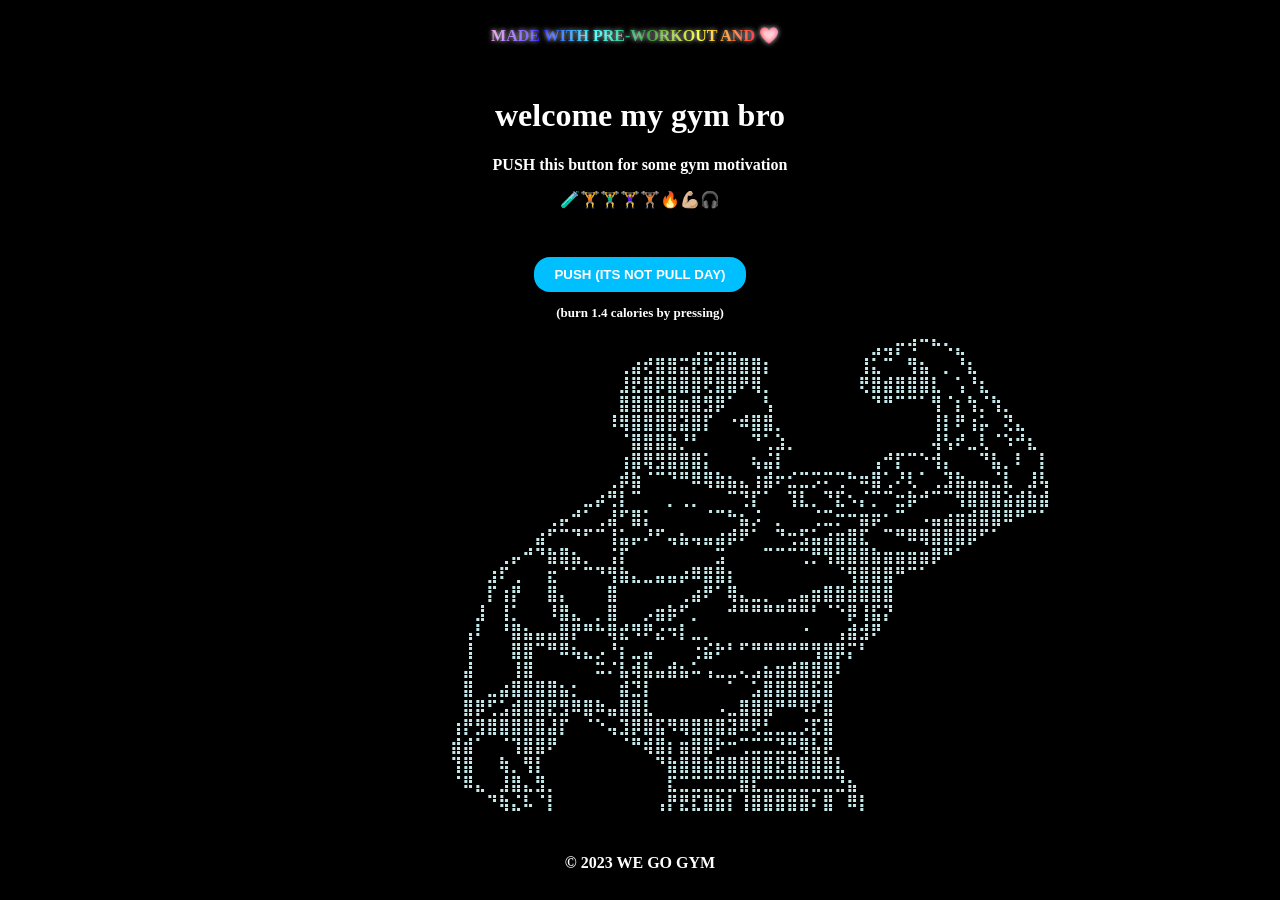
==== index.html @ 3863baf0 "fsd" ====
<!DOCTYPE html>
<html lang="en">
<head>
    <meta charset="UTF-8">
    <meta name="viewport" content="width=device-width, initial-scale=1.0">
    <title>Responsive Website</title>
    <link rel="stylesheet" href="styles.css">
</head>
<body>
    <header>
        <nav>
            <ul>
                <li>  <span class="animation">MADE WITH PRE-WORKOUT AND 💖</span></li>

            </ul>
        </nav>
    </header>

    <main>
        <h1>welcome my gym bro</h1>
        <p>PUSH this button for some gym motivation</p>
        <p>🧪🏋️🏋️‍♂️🏋️‍♀️🏋🏽🔥💪🏼🎧</p>
        <button id="demoButton">PUSH (ITS NOT PULL DAY)</button>

      
        <p style="font-size: small;">(burn 1.4 calories by pressing)</p>

        <p id="art" style="color:rgb(196, 232, 233);width: 30%; align-content: left; top:auto; margin-left: auto; margin-right: auto; ">⠀⠀⠀⠀⠀⠀⠀⠀⠀⠀⠀⠀⠀⠀⠀⠀⠀⠀⠀⠀⢀⣀⣀⣀⠀⠀⠀⠀⠀⠀⠀⠀⠀⠀⠀⣠⢤⡖⠺⠉⠓⠢⣄⠀⠀⠀⠀⠀⠀⠀
⠀⠀⠀⠀⠀⠀⠀⠀⠀⠀⠀⠀⠀⠀⢀⣴⢞⣿⣿⣭⣟⣯⣾⣿⣿⣿⡆⠀⠀⠀⠀⠀⠀⠀⢸⣅⠉⠀⢻⣦⠀⡀⠘⣆⠀⠀⠀⠀⠀⠀
⠀⠀⠀⠀⠀⠀⠀⠀⠀⠀⠀⠀⠀⠀⣸⣟⣿⡿⣿⣿⣿⢟⣿⣿⠟⢿⡀⠀⠀⠀⠀⠀⠀⠀⢟⣿⣾⣿⣿⣿⣇⠀⢡⠘⣆⠀⠀⠀⠀⠀
⠀⠀⠀⠀⠀⠀⠀⠀⠀⠀⠀⠀⠀⠀⣿⣿⣿⣿⣿⣶⣿⣻⡿⠁⠀⠀⢣⠀⠀⠀⠀⠀⠀⠀⠀⠙⠛⠉⠉⠁⢻⠈⡆⢳⡈⢳⡀⠀⠀⠀
⠀⠀⠀⠀⠀⠀⠀⠀⠀⠀⠀⠀⠀⠸⢿⣿⣿⣿⣿⣽⣿⡏⠀⠐⠾⣿⣿⡀⠀⠀⠀⠀⠀⠀⠀⠀⠀⠀⠀⠀⢸⡇⠟⢰⡥⠀⢝⣄⠀⠀
⠀⠀⠀⠀⠀⠀⠀⠀⠀⠀⠀⠀⠀⠀⠈⣿⣿⣿⣷⡘⠃⠀⠀⠀⠀⠙⢁⣱⡀⠀⠀⠀⠀⠀⠀⠀⠀⠀⠀⠀⢼⢣⠞⣀⢇⠈⠱⠚⣆⠀
⠀⠀⠀⠀⠀⠀⠀⠀⠀⠀⠀⠀⠀⠀⢰⣿⢿⣻⣿⣿⣿⡅⠀⠀⠀⢦⣬⡇⠀⠀⠀⠀⠀⠀⠀⢠⠚⡏⠉⠑⢺⡄⠀⠀⠙⣧⡀⠇⠀⡇
⠀⠀⠀⠀⠀⠀⠀⠀⠀⠀⠀⠀⠀⢀⡾⣷⠈⠉⠙⠛⠿⢿⣷⣦⣄⢰⣾⠖⣊⣉⡩⠍⢉⠓⠶⣿⢁⠜⢇⠁⢀⣹⣷⣤⣤⣈⣇⠀⣸⢧
⠀⠀⠀⠀⠀⠀⠀⠀⠀⠀⠀⣀⡴⢛⡇⠉⠀⠀⡀⢀⡀⠀⠀⠉⢙⡏⠁⠀⢹⣇⡀⠙⣏⠢⡌⡉⠉⣒⡷⠚⠉⠉⢻⣿⣿⣿⣵⣾⣷⣾
⠀⠀⠀⠀⠀⠀⠀⠀⢀⡤⠚⠁⢀⣼⠋⣿⡅⠀⠀⠀⠀⠈⠉⠓⣦⡨⠀⡀⠀⠀⢈⣉⡒⠒⣶⡶⠂⠉⠀⠠⣤⣴⣶⣾⣿⣿⠿⠛⠉⠁
⠀⠀⠀⠀⠀⠀⠀⣴⠋⠉⠙⠋⠉⢸⣥⡤⠜⠋⢤⣦⢤⣤⣴⡾⠟⠁⠀⠙⢒⣫⣥⣴⣶⣿⣏⠀⠉⠛⠿⢿⣿⣿⣿⡿⠋⠁⠀⠀⠀⠀
⠀⠀⠀⠀⢀⡤⠚⠙⣷⣿⣦⡀⠀⢨⡏⠀⠀⠀⠀⠀⠀⠀⣩⠀⠀⠀⠉⠉⠉⢉⡛⢻⣿⣿⣿⣷⣶⣶⣶⣶⡿⠛⠁⠀⠀⠀⠀⠀⠀⠀
⠀⠀⠀⣰⠏⢀⠀⠀⣖⠈⠁⠉⠙⢻⣷⣄⣀⣤⣤⡴⠿⣿⣿⡆⠀⠀⠀⠀⠀⠀⠀⠀⠈⢻⣿⣿⣿⠛⠉⠁⠀⠀⠀⠀⠀⠀⠀⠀⠀⠀
⠀⠀⠀⡏⢰⡟⠀⠀⣿⡄⠀⠀⠀⣿⠀⠀⠀⠀⠀⢀⣴⠟⠁⢿⣄⣀⡀⠀⣀⣤⣶⣿⣿⣾⣿⣿⣿⠀⠀⠀⠀⠀⠀⠀⠀⠀⠀⠀⠀⠀
⠀⠀⣸⠀⢸⡁⠀⠀⠸⣿⣄⠀⡀⣿⠀⠀⡠⣶⡷⠋⡀⠀⠀⠚⠛⠛⠛⠛⠛⠛⠃⠈⠑⡿⢸⣯⡝⠀⠀⠀⠀⠀⠀⠀⠀⠀⠀⠀⠀⠀
⠀⢠⠇⠀⠘⣿⣦⣤⣤⣿⡟⠛⠓⢿⣞⠻⠟⣔⠲⡇⣀⡀⠀⠀⠀⠀⠀⠀⠀⠐⠀⠀⢠⣾⣺⠟⠀⠀⠀⠀⠀⠀⠀⠀⠀⠀⠀⠀⠀⠀
⠀⢸⠀⠀⠀⣿⣿⠉⠛⠿⢦⣄⡠⠘⡆⣀⣤⠀⠀⠀⢐⣮⠗⠃⠋⠛⠛⠛⠛⠛⢻⣿⡿⡍⠃⠀⠀⠀⠀⠀⠀⠀⠀⠀⠀⠀⠀⠀⠀⠀
⠀⣼⠀⠀⠀⢸⣿⠀⠀⠀⠀⠀⠭⠌⣧⢾⣧⣤⣾⣦⠥⢠⣀⣀⢄⣠⣦⣶⣾⣿⣿⣿⠇⠀⠀⠀⠀⠀⠀⠀⠀⠀⠀⠀⠀⠀⠀⠀⠀⠀
⠀⣿⠀⣀⣴⣿⣿⣿⣿⣦⡂⠀⠀⠀⣾⣙⡇⠀⠀⠀⠀⠀⠀⠁⠀⣡⣿⣿⣿⣿⣯⣿⠀⠀⠀⠀⠀⠀⠀⠀⠀⠀⠀⠀⠀⠀⠀⠀⠀⠀
⠀⣿⡿⢋⣡⣾⣿⣿⣟⣻⠿⣿⠷⣤⣿⣿⣇⠀⠀⠀⠀⠀⠠⣀⣿⣿⣿⠛⠛⠻⠏⣿⠀⠀⠀⠀⠀⠀⠀⠀⠀⠀⠀⠀⠀⠀⠀⠀⠀⠀
⢰⡟⣻⣿⣿⣿⣿⣿⣼⡏⠀⠈⠑⢤⣹⡿⣿⣯⠻⢿⣿⣿⣿⣽⠿⢟⣃⣀⣀⡨⣏⣿⠀⠀⠀⠀⠀⠀⠀⠀⠀⠀⠀⠀⠀⠀⠀⠀⠀⠀
⣾⣾⠁⠀⠈⢹⣿⣿⠟⠀⠀⠀⠀⠀⠈⠛⢾⣿⡆⣶⣿⣿⠗⠒⢉⣉⣉⣙⣛⢿⣧⡿⠀⠀⠀⠀⠀⠀⠀⠀⠀⠀⠀⠀⠀⠀⠀⠀⠀⠀
⢹⣿⠀⠀⢷⡀⢻⡇⠀⠀⠀⠀⠀⠀⠀⠀⠀⠙⣷⣿⣿⣷⣿⣿⣿⣿⣿⣟⣿⣿⣿⣿⣇⠀⠀⠀⠀⠀⠀⠀⠀⠀⠀⠀⠀⠀⠀⠀⠀⠀
⠈⠿⣄⠀⣸⣿⣄⣻⡀⠀⠀⠀⠀⠀⠀⠀⠀⠀⣏⣉⣉⣉⣉⣉⣿⣏⣉⣉⣉⣉⣉⣉⣙⣦⠀⠀⠀⠀⠀⠀⠀⠀⠀⠀⠀⠀⠀⠀⠀⠀
⠀⠀⠀⠙⢷⣌⠧⠈⡇⠀⠀⠀⠀⠀⠀⠀⠀⢠⡟⣟⣏⣿⣷⡇⢸⣿⣿⣿⣿⣿⠆⣿⠀⠿⡇⠀⠀⠀⠀⠀⠀⠀⠀⠀⠀⠀⠀⠀⠀⠀</p>
    </main>

    <footer>
        <p>&copy; 2023 WE GO GYM</p>
    </footer>

    <script src="script.js"></script>
</body>
</html>
---- styles.css ----
/* Basic Styling */
body {
    /* set Brush Script MT as the default font family */
    font-family: "Brush Script MT", cursive;
    font-weight: bold;
    color: white;
    margin: 0;
    padding: 0;
    background-color: black;
}
/* Add or update in your styles.css */

/* Add or update in your styles.css */
.number {
    position: absolute;
    opacity: 0;
    transition: opacity 0.5s ease-out, transform 1s ease-out;
    font-size: 20px;
    font-weight: bold;
}

.number.fade-in {
    opacity: 1;
    transform: translateY(-20px);
}

.number.fade-out {
    opacity: 0;
    transform: translateY(-40px);
}
.text-animation {
    position: absolute;
    top: 50%;
    left: 50%;
    transform: translate(-50%, -50%);
    font-size: 0;
    opacity: 0;
    transition: opacity 0.5s ease-out, font-size 1s ease-out;
    text-align: center;
}

.fade-in-out {
    animation: fadeInOut 3s forwards;
}


@keyframes fadeInOut {
    0% { opacity: 0; font-size: 50px; }
    25% { opacity: 1; font-size: 30px; }
    75% { opacity: 1; font-size: 30px; }
    100% { opacity: 0; font-size: 50px; }
}

.t-animation {
    animation: tAnimation 2s infinite;
}

@keyframes tAnimation {
    0%, 20% { content: "T"; }
    40% { content: "TT"; }
    60% { content: "TTT"; }
    80% { content: "TTTT"; }
    100% { content: "TTTTT"; }
}


video {
    position: fixed;
    top: 0;
    left: 0;
    min-width: 100%;
    min-height: 100%;
    z-index: -1;
}

#demoButton {
    padding: 10px 20px;
    margin: 2rem;
    margin-bottom: 0;
    border: none;
    border-radius: 1rem;
    outline: none;
    cursor: pointer;
    color: white;
    font-weight: bold;
    background-color: #00BFFF; /* Starting color */
    transition: background-color 0.3s ease; /* Smooth transition between color changes */
    animation: colorChange 3s infinite;
}

@keyframes colorChange {
    0% { background-color: #00BFFF; } /* Deep Sky Blue */
    25% { background-color: #1E90FF; } /* Dodger Blue */
    50% { background-color: #20B2AA; } /* Light Sea Green */
    75% { background-color: #48D1CC; } /* Medium Turquoise */
    100% { background-color: #00BFFF; } /* Deep Sky Blue */
}


.animation {
    background-image: linear-gradient(270deg, red, yellow, green, cyan, blue, violet, red, yellow, green, cyan, blue, violet);
    background-size: 200% auto;
    color: transparent;
    -webkit-background-clip: text;
    animation: rainbow 3s infinite linear, glow 1.5s infinite alternate;
    text-shadow: 0 0 5px rgba(255, 255, 255, 0.8);
}

@keyframes rainbow {
    0% { background-position: 100% 0; }
    50% { background-position: 0 100%; }
    100% { background-position: -100% 0; }
}

@keyframes glow {
    0% { text-shadow: 0 0 5px rgba(255, 255, 255, 0.7), 0 0 10px rgba(255, 255, 255, 0.8), 0 0 15px rgba(255, 0, 150, 0.9); }
    100% { text-shadow: 0 0 10px rgba(255, 255, 255, 0.7), 0 0 20px rgba(255, 0, 150, 0.8), 0 0 25px rgba(0, 190, 255, 0.9); }
}

header, nav, main, footer {
    padding: 5px;
    text-align: center;
}

nav ul {
    list-style-type: none;
    padding: 0;
}

nav li {
    display: inline-block;
    margin-right: 10px;
}

/* Mobile responsiveness */
@media only screen and (max-width: 768px) {
    nav li {
        display: block;
        margin-bottom: 10px;
    }
}
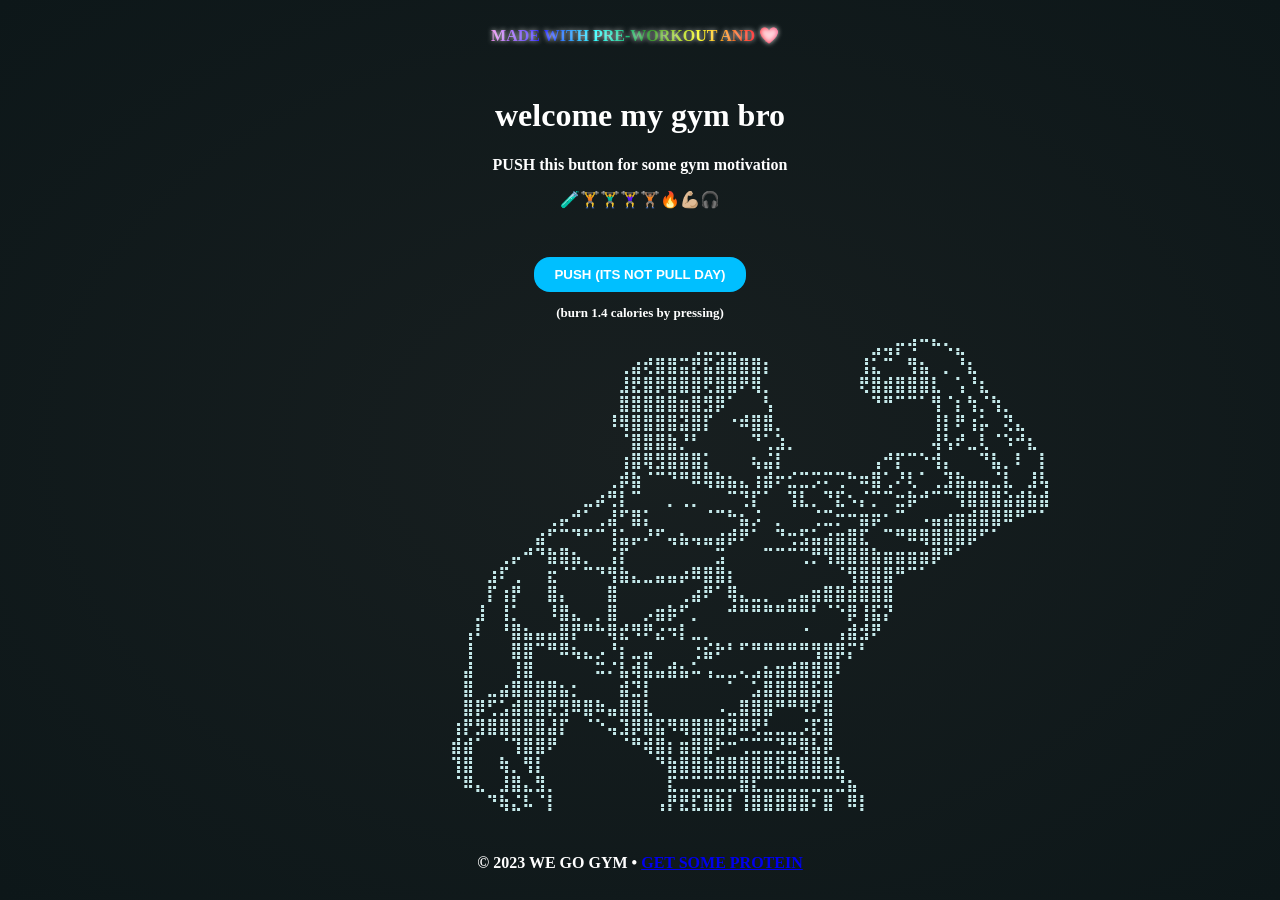
==== commit 5f4187a4: "protein" ====
--- a/index.html
+++ b/index.html
@@ -53,7 +53,8 @@
     </main>
 
     <footer>
-        <p>&copy; 2023 WE GO GYM</p>
+        <p>&copy; 2023 WE GO GYM &#x2022; <a href="https://github.com/fknMega/gym">GET SOME PROTEIN</a></p>
+        
     </footer>
 
     <script src="script.js"></script>
--- a/styles.css
+++ b/styles.css
@@ -9,6 +9,8 @@
     margin: 0;
     padding: 0;
     background-color: black;
+    background: radial-gradient(ellipse at center, #181f20 0%, #0d1719 100%);
+
 }
 /* Add or update in your styles.css */
 
@@ -73,7 +75,47 @@
     min-width: 100%;
     min-height: 100%;
     z-index: -1;
+        filter: contrast(0.8) brightness(1.2) saturate(0.8) grayscale(0.1);
 }
+/* Add scanlines effect */
+video::before {
+    content: "";
+    position: absolute;
+    top: 0;
+    left: 0;
+    right: 0;
+    bottom: 0;
+    background-image: repeating-linear-gradient(to bottom, rgba(0,0,0,0.1), rgba(0,0,0,0.1) 1px, transparent 1px, transparent 2px);
+    pointer-events: none; /* So it doesn't interfere with clicks on the video */
+    z-index: 1;
+}
+
+/* Optionally, add noise effect (you need a noise texture image for this) */
+video::after {
+    content: "";
+    position: absolute;
+    top: 0;
+    left: 0;
+    right: 0;
+    bottom: 0;
+    background: url('path/to/noise-texture.png'); /* Replace with your noise texture path */
+    opacity: 0.2;
+    pointer-events: none;
+    z-index: 1;
+    mix-blend-mode: overlay;
+}
+
+@keyframes motionBlur {
+    0%, 100% { 
+        filter: blur(0px); 
+        transform: translateX(0);
+    }
+    50% { 
+        filter: blur(5px); 
+        transform: translateX(5px);
+    }
+}
+
 
 #demoButton {
     padding: 10px 20px;
@@ -141,3 +183,5 @@
         margin-bottom: 10px;
     }
 }
+
+
